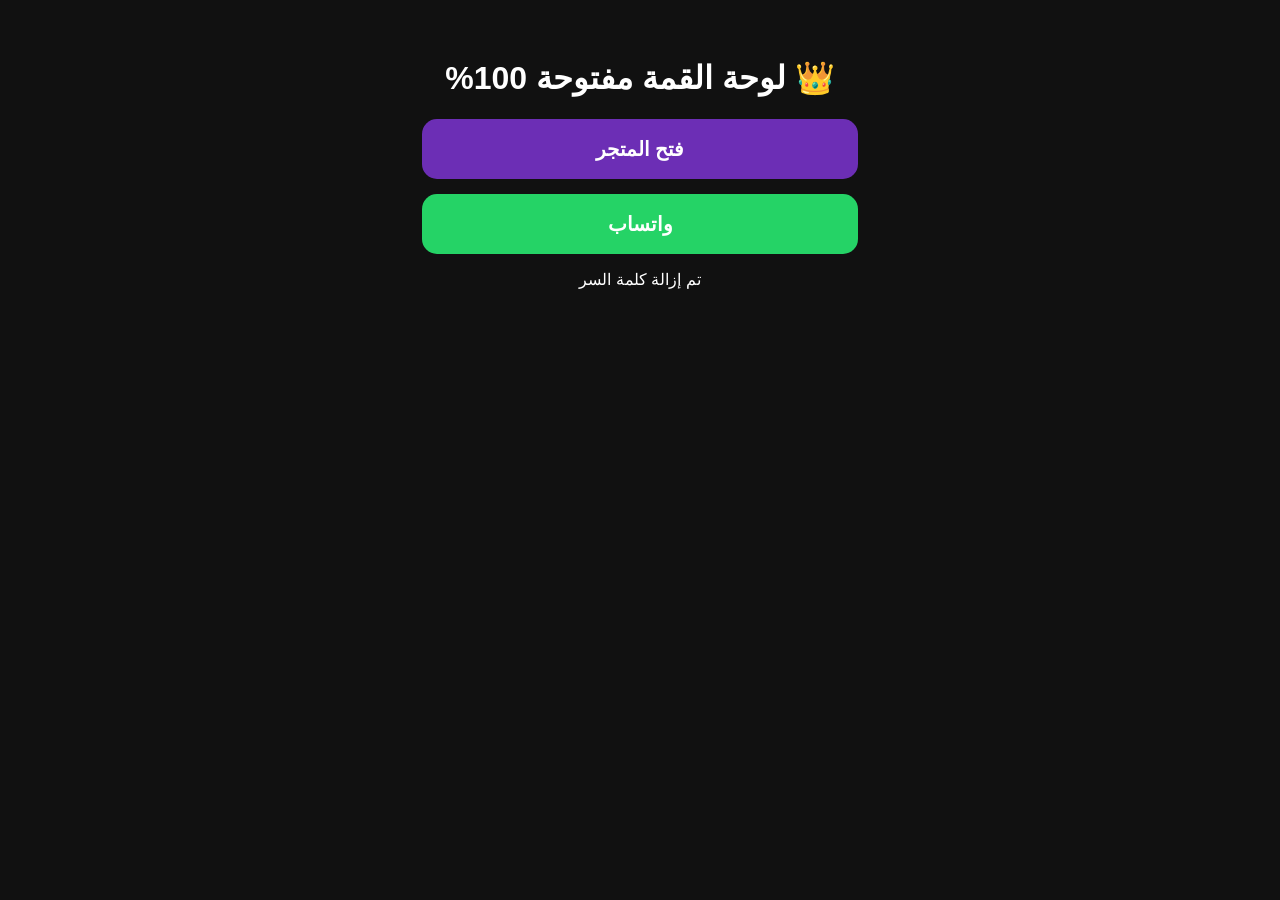
==== dashboard.html @ 27e9dde8 "Create dashboard.html" ====
<!DOCTYPE html><html dir="rtl" lang="ar"><head><meta charset="UTF-8"><title>القمة - بدون باسوورد</title>
<style>body{background:#111;color:#fff;font-family:sans-serif;text-align:center;padding:30px}.b{display:block;margin:15px auto;padding:18px;max-width:400px;border-radius:15px;color:#fff;text-decoration:none;font-weight:bold;font-size:20px}.a{background:#6C2EB5}.w{background:#25D366}</style>
</head><body>
<h1>👑 لوحة القمة مفتوحة 100%</h1>
<a class="b a" href="index.html">فتح المتجر</a>
<a class="b w" href="https://wa.me/963900000000">واتساب</a>
<p>تم إزالة كلمة السر</p>
</body></html>
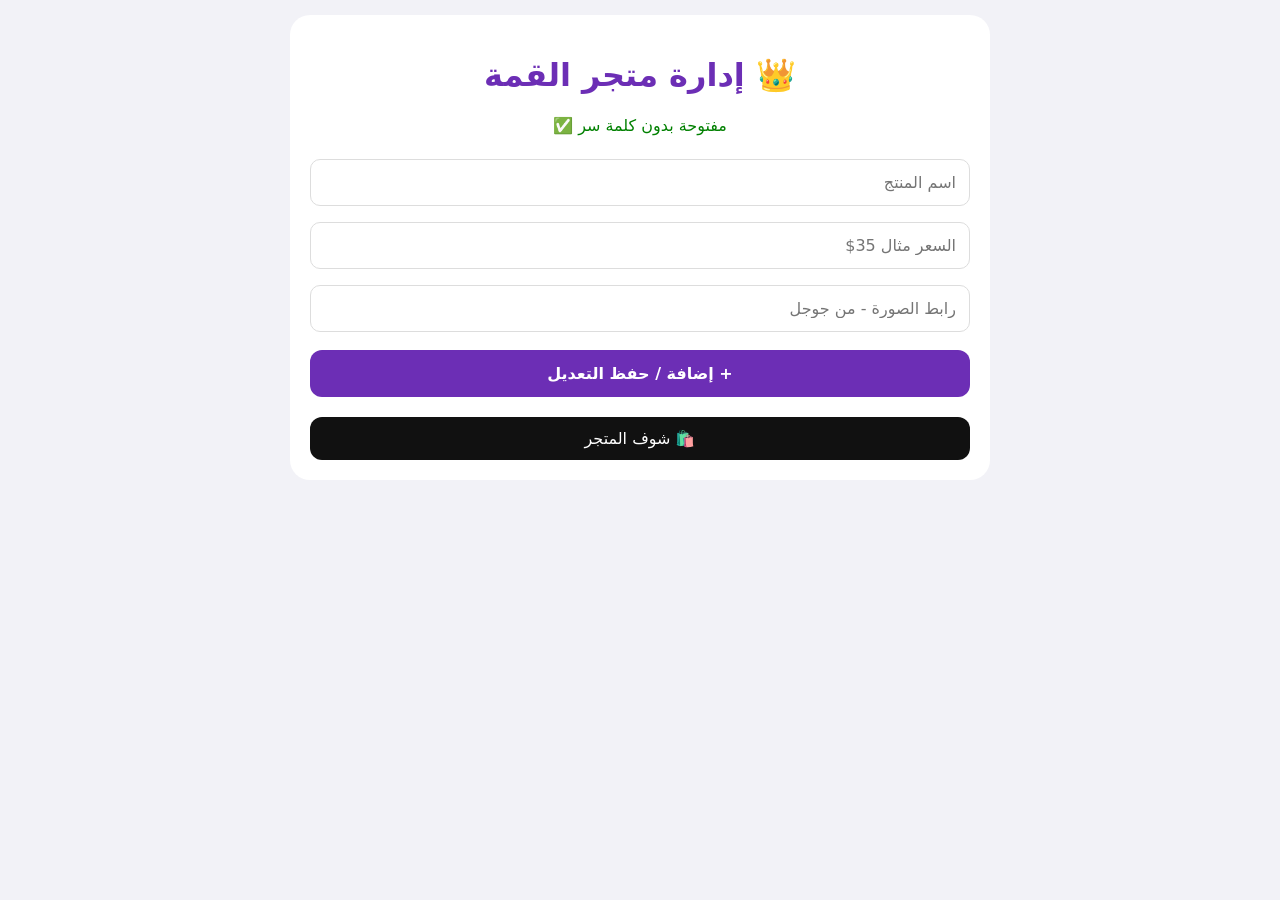
==== commit 58ebd4ec: "Update dashboard.html" ====
--- a/dashboard.html
+++ b/dashboard.html
@@ -1,8 +1,29 @@
-<!DOCTYPE html><html dir="rtl" lang="ar"><head><meta charset="UTF-8"><title>القمة - بدون باسوورد</title>
-<style>body{background:#111;color:#fff;font-family:sans-serif;text-align:center;padding:30px}.b{display:block;margin:15px auto;padding:18px;max-width:400px;border-radius:15px;color:#fff;text-decoration:none;font-weight:bold;font-size:20px}.a{background:#6C2EB5}.w{background:#25D366}</style>
-</head><body>
-<h1>👑 لوحة القمة مفتوحة 100%</h1>
-<a class="b a" href="index.html">فتح المتجر</a>
-<a class="b w" href="https://wa.me/963900000000">واتساب</a>
-<p>تم إزالة كلمة السر</p>
-</body></html>
+<!DOCTYPE html>
+<html lang="ar" dir="rtl">
+<head>
+<meta charset="UTF-8"><meta name="viewport" content="width=device-width, initial-scale=1.0">
+<title>إدارة القمة - بدون باسوورد</title>
+<style>*{box-sizing:border-box;font-family:system-ui}body{background:#f2f2f7;margin:0;padding:15px}.box{max-width:700px;margin:auto;background:#fff;padding:20px;border-radius:20px}h1{text-align:center;color:#6C2EB5}input{width:100%;padding:13px;margin:8px 0;border:1px solid #ddd;border-radius:10px;font-size:16px}.btn{width:100%;padding:14px;border:none;border-radius:12px;font-weight:bold;color:#fff;cursor:pointer;margin-top:10px;font-size:16px}.add{background:#6C2EB5}.prod{display:flex;gap:10px;align-items:center;border:1px solid #eee;padding:10px;border-radius:12px;margin:10px 0}.prod img{width:60px;height:60px;object-fit:cover;border-radius:10px}.del{background:#ff3b30;color:#fff;padding:6px 10px;border:none;border-radius:8px}.edit{background:#007aff;color:#fff;padding:6px 10px;border:none;border-radius:8px}</style>
+</head>
+<body>
+<div class="box">
+<h1>👑 إدارة متجر القمة</h1>
+<p style="text-align:center;color:green">مفتوحة بدون كلمة سر ✅</p>
+<input id="name" placeholder="اسم المنتج">
+<input id="price" placeholder="السعر مثال 35$">
+<input id="img" placeholder="رابط الصورة - من جوجل">
+<button class="btn add" onclick="addProd()">+ إضافة / حفظ التعديل</button>
+<div id="list"></div>
+<a href="index.html" style="display:block;text-align:center;margin-top:20px;background:#111;color:#fff;padding:12px;border-radius:12px;text-decoration:none">🛍️ شوف المتجر</a>
+</div>
+<script>
+let products=JSON.parse(localStorage.getItem('alqima_products')||'[]');
+let editIndex=-1;
+function render(){list.innerHTML='';products.forEach((p,i)=>{list.innerHTML+=`<div class="prod"><img src="${p.img}"><div style="flex:1"><b>${p.name}</b><br>${p.price}</div><button class="edit" onclick="editProd(${i})">تعديل</button><button class="del" onclick="delProd(${i})">حذف</button></div>`});}
+function addProd(){let n=name.value.trim(),pr=price.value.trim(),im=img.value.trim();if(!n||!pr||!im)return alert('عبي كل الحقول');if(editIndex>-1){products[editIndex]={name:n,price:pr,img:im};editIndex=-1;}else products.push({name:n,price:pr,img:im});localStorage.setItem('alqima_products',JSON.stringify(products));name.value=price.value=img.value='';render();}
+function delProd(i){if(confirm('تحذف؟')){products.splice(i,1);localStorage.setItem('alqima_products',JSON.stringify(products));render();}}
+function editProd(i){let p=products[i];name.value=p.name;price.value=p.price;img.value=p.img;editIndex=i;window.scrollTo(0,0);}
+render();
+</script>
+</body>
+</html>
